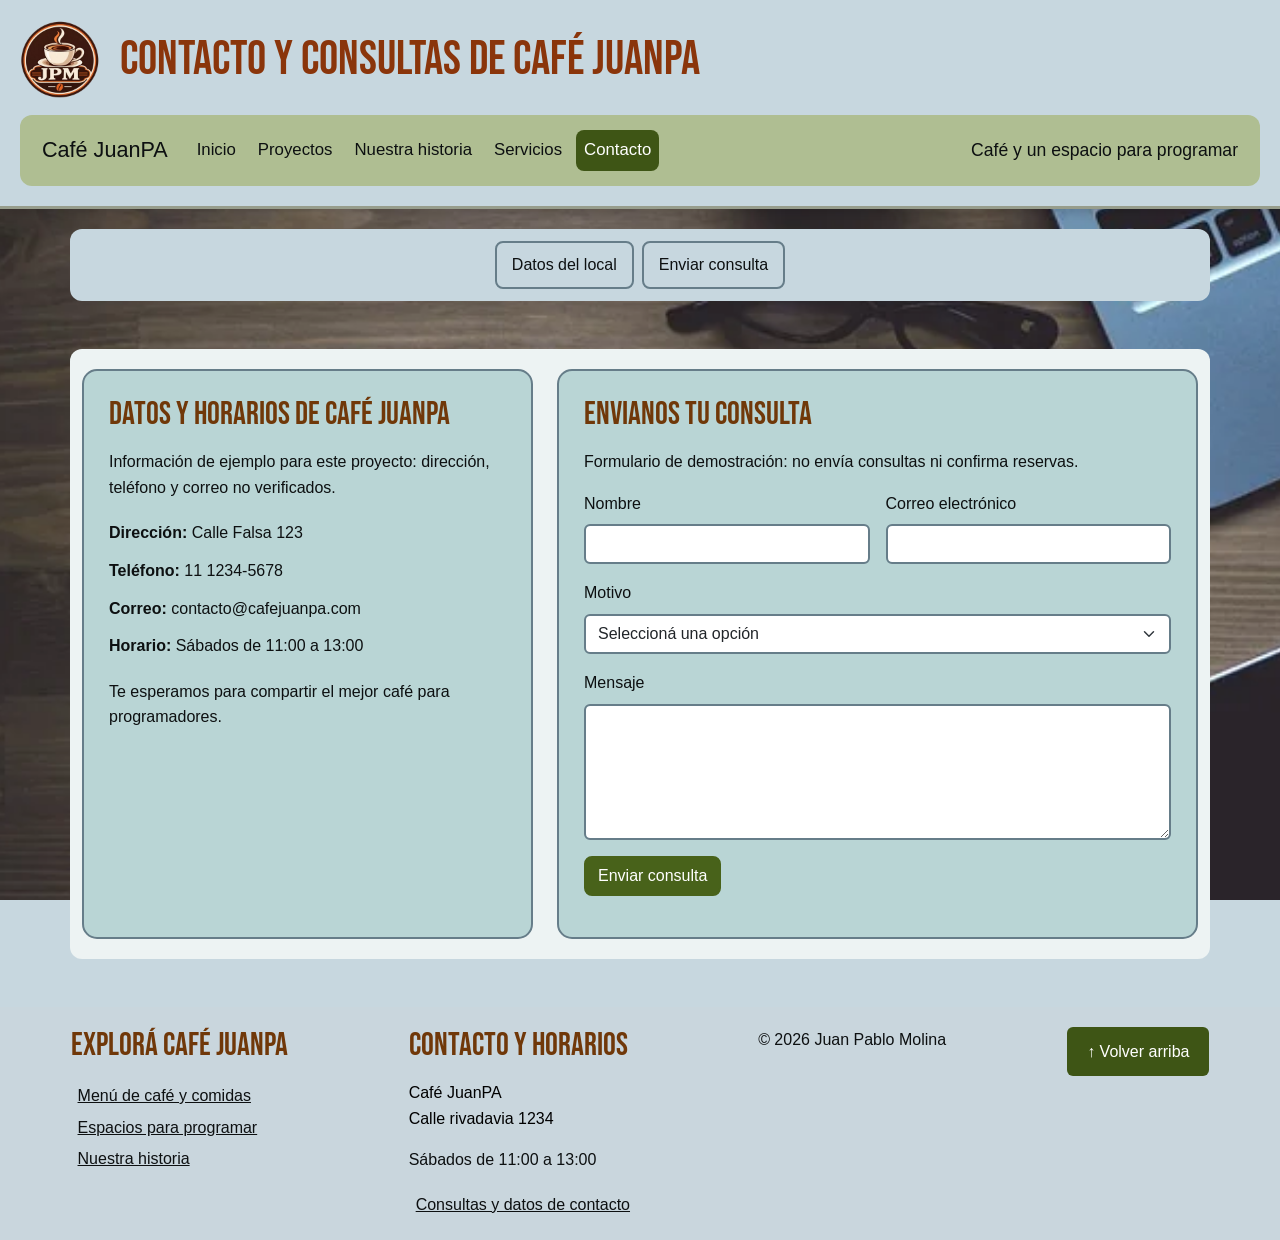
==== pages/contacto.html @ 5a0f6c13 "chore: guardar version original de Cafe JuanPA" ====
<!DOCTYPE html>
<html lang="es">

<head>
    <meta charset="UTF-8">
    <meta name="viewport" content="width=device-width, initial-scale=1.0">
    <meta name="description"
        content="Consultá la información de Café JuanPA y el formulario de contacto para consultas, reservas de grupos y propuestas. Datos de ejemplo del proyecto de cafetería.">
    <meta name="keywords"
        content="contacto Café JuanPA, consultas cafetería, reservas de grupos, propuestas para cafetería">
    <meta name="author" content="Juan Pablo Molina">
    <meta property="og:locale" content="es_AR">
    <meta property="og:type" content="website">
    <meta property="og:site_name" content="Café JuanPA">
    <meta property="og:title" content="Contacto y consultas sobre Café JuanPA">
    <meta property="og:description"
        content="Consultá la información de Café JuanPA y el formulario de contacto para consultas, reservas de grupos y propuestas. Datos de ejemplo del proyecto de cafetería.">
    <link rel="icon" type="image/webp" href="../imagenes/logo-cafe-juanpa.webp">
    <title>Contacto y consultas sobre Café JuanPA</title>

    <link rel="preconnect" href="https://fonts.googleapis.com">
    <link rel="preconnect" href="https://fonts.gstatic.com" crossorigin>
    <link href="https://fonts.googleapis.com/css2?family=Bebas+Neue&display=swap" rel="stylesheet">

    <link href="https://cdn.jsdelivr.net/npm/bootstrap@5.3.8/dist/css/bootstrap.min.css" rel="stylesheet"
        integrity="sha384-sRIl4kxILFvY47J16cr9ZwB07vP4J8+LH7qKQnuqkuIAvNWLzeN8tE5YBujZqJLB" crossorigin="anonymous">

    <link rel="stylesheet" href="https://cdn.jsdelivr.net/npm/aos@2.3.4/dist/aos.css">
    <link rel="stylesheet" href="../styles/style.css">
</head>

<body>
    <a class="salto-contenido" href="#contenido">Saltar al contenido</a>
    <header id="inicio" tabindex="-1">
        <div class="encabezado-logo">
            <a href="../index.html" class="logo" aria-label="Ir al inicio de Café JuanPA">
                <img src="../imagenes/logo-cafe-juanpa.webp" alt="Logo de Café JuanPA: taza de café e iniciales JPM"
                    width="240" height="240" decoding="async">
            </a>
            <h1>Contacto y consultas de Café JuanPA</h1>
        </div>

        <nav aria-label="Navegación principal" class="navbar navbar-expand-lg navbar-cafe">
            <div class="container-fluid">
                <a class="navbar-brand" href="../index.html">Café JuanPA</a>

                <button class="navbar-toggler" type="button" data-bs-toggle="collapse" data-bs-target="#navbarText"
                    aria-controls="navbarText" aria-expanded="false" aria-label="Abrir menú de navegación">
                    <span class="navbar-toggler-icon"></span>
                </button>

                <div class="collapse navbar-collapse" id="navbarText">
                    <ul class="navbar-nav me-auto mb-2 mb-lg-0">
                        <li class="nav-item">
                            <a class="nav-link" href="../index.html">Inicio</a>
                        </li>
                        <li class="nav-item">
                            <a class="nav-link" href="proyectos.html">Proyectos</a>
                        </li>
                        <li class="nav-item">
                            <a class="nav-link" href="sobre-mi.html">Nuestra historia</a>
                        </li>
                        <li class="nav-item">
                            <a class="nav-link" href="servicios.html">Servicios</a>
                        </li>
                        <li class="nav-item">
                            <a class="nav-link active" aria-current="page" href="contacto.html">Contacto</a>
                        </li>
                    </ul>

                    <span class="navbar-text">Café y un espacio para programar</span>
                </div>
            </div>
        </nav>
    </header>

    <nav class="anclas-secciones" aria-label="Secciones de esta página">
        <a class="enlace-ancla" href="#datos">Datos del local</a>
        <a class="enlace-ancla" href="#formulario">Enviar consulta</a>
    </nav>

    <main id="contenido" tabindex="-1" class="container my-5">
        <div class="row g-4">
            <section id="datos" class="col-12 col-lg-5" aria-labelledby="titulo-datos" data-aos="fade-up"
                data-aos-anchor-placement="top-bottom">
                <div class="datos-contacto h-100">
                    <h2 id="titulo-datos">Datos y horarios de Café JuanPA</h2>
                    <p>Información de ejemplo para este proyecto: dirección, teléfono y correo no verificados.</p>
                    <address>
                        <ul>
                            <li><strong>Dirección:</strong> Calle Falsa 123</li>
                            <li><strong>Teléfono:</strong> 11 1234-5678</li>
                            <li><strong>Correo:</strong> contacto@cafejuanpa.com</li>
                            <li><strong>Horario:</strong> Sábados de 11:00 a 13:00</li>
                        </ul>
                    </address>
                    <p>Te esperamos para compartir el mejor café para programadores.</p>
                </div>
            </section>

            <section id="formulario" class="col-12 col-lg-7" aria-labelledby="titulo-formulario" data-aos="fade-up"
                data-aos-anchor-placement="top-bottom">
                <div class="formulario-contacto">
                    <h2 id="titulo-formulario">Envianos tu consulta</h2>

                    <p id="aviso-formulario">Formulario de demostración: no envía consultas ni confirma reservas.</p>
                    <form class="row g-3" aria-describedby="aviso-formulario"
                        onsubmit="event.preventDefault(); document.getElementById('estado-consulta').textContent = 'Esta es una demostración. La consulta no se envió.';">
                        <div class="col-12 col-md-6">
                            <label for="nombre" class="form-label">Nombre</label>
                            <input type="text" class="form-control" id="nombre" name="nombre" autocomplete="name"
                                required>
                        </div>

                        <div class="col-12 col-md-6">
                            <label for="correo" class="form-label">Correo electrónico</label>
                            <input type="email" class="form-control" id="correo" name="correo" autocomplete="email"
                                required>
                        </div>

                        <div class="col-12">
                            <label for="motivo" class="form-label">Motivo</label>
                            <select class="form-select" id="motivo" name="motivo" required>
                                <option value="" selected disabled>Seleccioná una opción</option>
                                <option value="consulta">Consulta general</option>
                                <option value="reserva">Reserva</option>
                                <option value="propuesta">Propuesta</option>
                            </select>
                        </div>

                        <div class="col-12">
                            <label for="mensaje" class="form-label">Mensaje</label>
                            <textarea class="form-control" id="mensaje" name="mensaje" rows="5" required></textarea>
                        </div>

                        <div class="col-12">
                            <button type="submit" class="btn btn-cafe">Enviar consulta</button>
                        </div>
                    </form>
                    <p id="estado-consulta" role="status"></p>
                </div>
            </section>
        </div>
    </main>

    <footer id="pie-pagina">
        <section aria-labelledby="titulo-footer-explorar">
            <h2 id="titulo-footer-explorar">Explorá Café JuanPA</h2>
            <ul>
                <li><a href="servicios.html">Menú de café y comidas</a></li>
                <li><a href="proyectos.html">Espacios para programar</a></li>
                <li><a href="sobre-mi.html">Nuestra historia</a></li>
            </ul>
        </section>
        <section aria-labelledby="titulo-footer-contacto">
            <h2 id="titulo-footer-contacto">Contacto y horarios</h2>
            <address>
                Café JuanPA<br>
                Calle rivadavia 1234<br>
            </address>
            <p>Sábados de <time datetime="11:00">11:00</time> a <time datetime="13:00">13:00</time></p>
            <a href="contacto.html">Consultas y datos de contacto</a>
        </section>
        <div>
            <p>&copy; 2026 Juan Pablo Molina</p>

        </div>
        <a class="volver-arriba" href="#inicio">↑ Volver arriba</a>
    </footer>

    <script src="https://cdn.jsdelivr.net/npm/bootstrap@5.3.8/dist/js/bootstrap.bundle.min.js"
        integrity="sha384-FKyoEForCGlyvwx9Hj09JcYn3nv7wiPVlz7YYwJrWVcXK/BmnVDxM+D2scQbITxI"
        crossorigin="anonymous"></script>
    <!-- AOS: animaciones al entrar en pantalla, una sola vez. -->
    <script src="https://cdn.jsdelivr.net/npm/aos@2.3.4/dist/aos.js"></script>
    <script>
        const movimientoReducido = window.matchMedia("(prefers-reduced-motion: reduce)").matches;

        if (window.AOS && !movimientoReducido) {
            AOS.init({
                duration: 650,
                easing: "ease-out-cubic",
                offset: 60,
                once: true,
                anchorPlacement: "top-bottom"
            });
            document.documentElement.classList.add("aos-activo");
        }
    </script>
</body>

</html>
---- styles/style.css ----
@charset "UTF-8";
* {
  margin: 0;
  padding: 0;
  box-sizing: border-box;
}

footer a, .btn-cafe, .tarjeta-comentario, .titulo-comentario::after, .tarjeta-producto, .card-simple, .carousel-control-prev,
.carousel-control-next, .navbar-cafe .navbar-brand,
.navbar-cafe .nav-link,
.navbar-cafe .navbar-text,
.navbar-cafe .navbar-toggler, .anclas-secciones .enlace-ancla, .logo img {
  transition: color 0.3s ease, background-color 0.3s ease, border-color 0.3s ease, transform 0.3s ease, box-shadow 0.3s ease, filter 0.3s ease;
}

footer a:focus, .btn-cafe:focus, .tarjeta-comentario:focus, .card-simple:focus, .carousel-control-prev:focus,
.carousel-control-next:focus, .navbar-cafe .navbar-brand:focus,
.navbar-cafe .nav-link:focus, .navbar-cafe .navbar-toggler:focus, .anclas-secciones .enlace-ancla:focus-visible, .logo:focus-visible, .salto-contenido:focus, a:focus-visible, button:focus-visible, input:focus-visible, select:focus-visible, textarea:focus-visible {
  outline: var(--foco-grosor, 3px) solid var(--foco-color, #3f5514);
  outline-offset: var(--foco-separacion, 3px);
}

html {
  scroll-behavior: smooth;
}

body {
  font-family: Arial, Helvetica, sans-serif;
  color: #0d1011;
  line-height: 1.6;
  background-color: #c7d7df;
  font-weight: 400;
  background-image: url("../imagenes/escritorio-cafe-programacion.webp");
  background-size: cover;
  background-position: center;
  background-repeat: no-repeat;
  background-attachment: fixed;
  overflow-wrap: break-word;
}

img {
  max-width: 100%;
  height: auto;
}

[id] {
  scroll-margin-top: 40px;
}

main:focus,
header:focus {
  outline: none;
}

.salto-contenido {
  position: fixed;
  top: 8px;
  left: 8px;
  z-index: 1100;
  max-width: calc(100% - 16px);
  padding: 12px 20px;
  color: #ffffff;
  background-color: #3f5514;
  border-radius: 8px;
  transform: translateY(calc(-100% - 20px));
}
.salto-contenido:focus {
  color: #ffffff;
  --foco-color: #3f5514;
  --foco-grosor: 3px;
  --foco-separacion: 2px;
  transform: translateY(0);
}

ul {
  list-style: none;
}

li {
  font-size: 1rem;
}

p {
  color: #0d1011;
  font-size: 1rem;
  font-weight: 400;
}

html:not(.aos-activo) [data-aos],
[data-aos]:focus-within {
  opacity: 1 !important;
  transform: none !important;
}

html.aos-activo [data-aos=fade-up] {
  transform: translate3d(0, 18px, 0);
}
html.aos-activo [data-aos=fade-up].aos-animate {
  transform: none;
}

address {
  font-style: normal;
}

main a:not(.btn) {
  color: #3f5514;
  text-underline-offset: 3px;
}

a:focus-visible, button:focus-visible, input:focus-visible, select:focus-visible, textarea:focus-visible {
  --foco-color: #3f5514;
  --foco-grosor: 3px;
  --foco-separacion: 3px;
}

h1 {
  color: #8a350b;
  font-size: 2rem;
  font-weight: 500;
  text-align: center;
  line-height: 1.15;
  text-wrap: balance;
  overflow-wrap: anywhere;
}

h2 {
  color: #703809;
  font-size: 1.5rem;
  font-weight: 400;
  line-height: 1.2;
  text-wrap: balance;
  margin-bottom: 15px;
  overflow-wrap: anywhere;
}

h3 {
  color: #0d1011;
  font-size: 1.25rem;
  font-weight: 400;
}

h1, h2, h3 {
  font-family: "Bebas Neue", sans-serif;
}

.encabezado-logo {
  display: flex;
  align-items: center;
  width: 100%;
  min-width: 0;
  gap: 12px;
}
.encabezado-logo h1 {
  min-width: 0;
  margin: 0;
}

.logo {
  display: inline-block;
  flex: 0 0 auto;
  border-radius: 8px;
}
.logo img {
  width: 64px;
  height: 64px;
  object-fit: contain;
  display: block;
  animation: entrada-logo 700ms ease-out;
}
.logo:hover img, .logo:focus-visible img {
  transform: rotate(-5deg) scale(1.05);
  filter: drop-shadow(0 3px 5px rgba(0, 0, 0, 0.2));
}
.logo:focus-visible {
  --foco-color: #3f5514;
  --foco-grosor: 3px;
  --foco-separacion: 3px;
}

@keyframes entrada-logo {
  from {
    opacity: 0;
    transform: translateY(12px) rotate(-8deg) scale(0.94);
  }
  to {
    opacity: 1;
    transform: translateY(0) rotate(0) scale(1);
  }
}
header {
  background-color: #c7d7df;
  display: flex;
  flex-direction: column;
  justify-content: center;
  align-items: center;
  gap: 15px;
  padding: clamp(12px, 3vw, 20px);
  min-width: 0;
  text-align: center;
  border-bottom: 3px solid #979d8c;
  box-shadow: 0 4px 10px rgba(0, 0, 0, 0.15);
}

.navbar-cafe {
  display: flex;
  flex-direction: column;
  align-items: center;
  gap: 15px;
  width: 100%;
  min-width: 0;
  padding: 12px;
  background-color: #afbe92;
  border-radius: 12px;
}
.navbar-cafe a {
  color: #0d1011;
  text-decoration: none;
  font-size: 1rem;
}
.navbar-cafe .container-fluid {
  padding-inline: 0;
  gap: 8px;
  min-width: 0;
}
.navbar-cafe .navbar-collapse,
.navbar-cafe .navbar-nav {
  min-width: 0;
  flex-wrap: wrap;
}
.navbar-cafe .navbar-brand,
.navbar-cafe .nav-link,
.navbar-cafe .navbar-text {
  color: #0d1011;
}
.navbar-cafe .navbar-brand,
.navbar-cafe .nav-link,
.navbar-cafe .navbar-text,
.navbar-cafe .navbar-toggler {
  border-radius: 8px;
}
.navbar-cafe .navbar-brand {
  padding: 6px 10px;
  font-size: 1.35rem;
  margin-right: 0;
  white-space: normal;
  overflow-wrap: anywhere;
}
.navbar-cafe .nav-link {
  margin: 3px;
  padding: 7px 11px;
  font-size: 1.05rem;
}
.navbar-cafe .nav-link:hover {
  text-decoration: underline;
}
.navbar-cafe .nav-link.active {
  color: #ffffff;
  background-color: #3e5515;
}
.navbar-cafe .navbar-text {
  display: inline-block;
  padding: 6px 10px;
  font-size: 1.1rem;
  max-width: 100%;
  overflow-wrap: anywhere;
}
.navbar-cafe .navbar-brand:hover,
.navbar-cafe .nav-link:hover,
.navbar-cafe .navbar-text:hover {
  color: #ffffff;
  background-color: #48621a;
}
.navbar-cafe .navbar-brand:focus,
.navbar-cafe .nav-link:focus {
  color: #ffffff;
  background-color: #48621a;
  --foco-color: #3f5514;
  --foco-grosor: 3px;
  --foco-separacion: 3px;
  box-shadow: 0 0 0 3px rgba(72, 98, 26, 0.4);
}
.navbar-cafe .navbar-brand:active,
.navbar-cafe .nav-link:active {
  color: #ffffff;
  background-color: #3f5514;
  transform: scale(0.95);
}
.navbar-cafe .navbar-toggler {
  flex-shrink: 0;
  border: 2px solid #0d1011;
}
.navbar-cafe .navbar-toggler:hover {
  background-color: #48621a;
  border-color: #ffffff;
}
.navbar-cafe .navbar-toggler:focus {
  --foco-color: #3f5514;
  --foco-grosor: 3px;
  --foco-separacion: 3px;
  box-shadow: 0 0 0 3px rgba(72, 98, 26, 0.45);
}
.navbar-cafe .navbar-toggler:active {
  background-color: #3f5514;
  transform: scale(0.94);
}

.anclas-secciones {
  display: flex;
  flex-wrap: wrap;
  justify-content: center;
  gap: 8px;
  width: 100%;
  min-width: 0;
  max-width: 1140px;
  margin: 20px auto;
  padding: 12px;
  background: #c7d7df;
  border-radius: 12px;
}
.anclas-secciones .enlace-ancla {
  display: inline-flex;
  align-items: center;
  justify-content: center;
  min-height: 48px;
  max-width: 100%;
  padding: 8px 15px;
  color: #0d1011;
  background-color: #c7d7df;
  border: 2px solid #667d89;
  border-radius: 8px;
  text-align: center;
  text-decoration: none;
  overflow-wrap: anywhere;
}
.anclas-secciones .enlace-ancla:hover, .anclas-secciones .enlace-ancla:focus-visible {
  color: #ffffff;
  background-color: #3e5515;
  border-color: #3e5515;
}
.anclas-secciones .enlace-ancla:focus-visible {
  --foco-color: #3f5514;
  --foco-grosor: 3px;
  --foco-separacion: 3px;
}

main {
  color: #0d1011;
  background-color: #edf3f3;
  border-radius: 12px;
  padding: clamp(12px, 3vw, 20px);
  min-width: 0;
}
main .row > *,
main section,
main article {
  min-width: 0;
}

.grid-principal {
  display: grid;
  grid-template-columns: minmax(0, 1fr);
  grid-template-areas: "galeria" "productos" "comentarios" "pagos";
  gap: 20px;
  width: 100%;
  max-width: 1140px;
  margin-inline: auto;
}

.galeria-cafe {
  grid-area: galeria;
  padding: clamp(8px, 2vw, 20px);
  text-align: center;
}

.productos {
  grid-area: productos;
  display: flex;
  flex-direction: column;
  gap: 20px;
  padding: clamp(8px, 2vw, 20px);
}

.comentarios {
  grid-area: comentarios;
  padding: clamp(8px, 2vw, 20px);
}

.pagos {
  grid-area: pagos;
  display: flex;
  flex-direction: column;
  gap: 15px;
  padding: clamp(8px, 2vw, 20px);
}

.proyectos {
  padding: clamp(8px, 2vw, 20px);
  margin-bottom: 30px;
}

.contenedor-proyectos {
  display: grid;
  grid-template-columns: minmax(0, 1fr);
  gap: 20px;
  margin-top: 20px;
}
.contenedor-proyectos article {
  padding: 20px;
}

.intro-pagina {
  max-width: 700px;
  margin: 0 auto 20px;
  color: #0d1011;
  text-align: center;
}

#galeriaCafeJuanpa {
  width: min(100%, 760px);
  margin: 0 auto;
}
#galeriaCafeJuanpa .carousel-inner {
  width: 100%;
  overflow: hidden;
  border-radius: 16px;
  box-shadow: 0 10px 25px rgba(0, 0, 0, 0.3);
}
#galeriaCafeJuanpa .carousel-item img {
  display: block;
  width: 100%;
  aspect-ratio: 16/9;
  object-fit: cover;
  object-position: center;
}

.carousel-control-prev,
.carousel-control-next {
  opacity: 1;
}
.carousel-control-prev:hover,
.carousel-control-next:hover {
  background-color: rgba(72, 98, 26, 0.45);
}
.carousel-control-prev:focus,
.carousel-control-next:focus {
  --foco-color: #48621a;
  --foco-grosor: 3px;
  --foco-separacion: -5px;
}
.carousel-control-prev:active,
.carousel-control-next:active {
  background-color: rgba(63, 85, 20, 0.75);
  transform: scale(0.95);
}

.carousel-control-prev-icon, .carousel-control-next-icon {
  background-color: #3f5514;
  border-radius: 50%;
  padding: 20px;
  background-size: 60%;
}

.contenido-pagina,
.datos-contacto,
.formulario-contacto, .tarjeta-comentario, .tarjeta-producto, .card-simple {
  min-width: 0;
  border: 2px solid #667d89;
  border-radius: 15px;
}

.tarjetas-comentarios {
  display: grid;
  grid-template-columns: minmax(0, 1fr);
  gap: 20px;
  margin-top: 15px;
}
.tarjetas-comentarios article {
  padding: 20px;
}

.tarjeta-comentario {
  cursor: default;
  background-color: #b9d5d5;
}
.tarjeta-comentario p {
  color: #0d1011;
}
.tarjeta-comentario:hover {
  border-color: #48621a;
  transform: translateY(-6px);
  box-shadow: 0 10px 20px rgba(0, 0, 0, 0.3);
}
.tarjeta-comentario:focus {
  border-color: #48621a;
  --foco-color: #3f5514;
  --foco-grosor: 4px;
  --foco-separacion: 4px;
  transform: translateY(-4px);
}
.tarjeta-comentario:active {
  background-color: #adca9a;
  transform: scale(0.97);
  box-shadow: none;
}
.tarjeta-comentario:hover .titulo-comentario::after, .tarjeta-comentario:focus .titulo-comentario::after {
  transform: scale(1.12);
  filter: drop-shadow(0 3px 3px rgba(0, 0, 0, 0.35));
}
.tarjeta-comentario:active .titulo-comentario::after {
  transform: scale(0.9);
}

.titulo-comentario::after {
  content: " ⭐⭐⭐⭐⭐";
  display: inline-block;
  margin-left: 8px;
  font-size: 1rem;
}

.texto-comentario::first-line {
  color: #3e5515;
  font-weight: 600;
}

.tarjeta-producto {
  background-color: #b9d5d5;
  padding: 20px;
}
.tarjeta-producto p {
  color: #0d1011;
}

.card-simple {
  background-color: #b9d5d5;
}
.card-simple p,
.card-simple li {
  color: #0d1011;
}
.card-simple:hover, .card-simple:focus {
  border-color: #48621a;
  transform: translateY(-5px);
  box-shadow: 0 10px 20px rgba(0, 0, 0, 0.25);
}
.card-simple:focus {
  --foco-color: #3f5514;
  --foco-grosor: 3px;
  --foco-separacion: 3px;
}

.btn-cafe {
  color: #ffffff;
  background-color: #48621a;
  border: 2px solid #48621a;
  border-radius: 8px;
}
.btn-cafe:hover {
  color: #ffffff;
  background-color: #3e5515;
  border-color: #3e5515;
  transform: translateY(-2px);
}
.btn-cafe:focus {
  color: #ffffff;
  background-color: #48621a;
  --foco-color: #48621a;
  --foco-grosor: 3px;
  --foco-separacion: 3px;
  box-shadow: 0 0 0 4px rgba(72, 98, 26, 0.35);
}
.btn-cafe:active {
  color: #ffffff;
  background-color: #3f5514;
  border-color: #3f5514;
  transform: scale(0.96);
}

.lista-menu {
  display: grid;
  gap: 12px;
  padding: 0;
  margin-top: 20px;
}
.lista-menu li {
  display: flex;
  flex-wrap: wrap;
  justify-content: space-between;
  gap: 8px 15px;
  padding-bottom: 8px;
  border-bottom: 1px solid rgba(13, 16, 17, 0.25);
}
.lista-menu li span {
  min-width: 0;
  overflow-wrap: anywhere;
}
.lista-menu li strong {
  margin-left: auto;
  white-space: nowrap;
}

.datos-contacto ul {
  display: grid;
  gap: 12px;
  padding: 0;
  margin: 20px 0;
}

.accordion-simple {
  max-width: 850px;
  margin: 0 auto;
}
.accordion-simple .accordion-button:not(.collapsed) {
  color: #ffffff;
  background-color: #48621a;
}
.accordion-simple .accordion-button:focus {
  border-color: #48621a;
  box-shadow: 0 0 0 4px rgba(72, 98, 26, 0.35);
}

.contenido-pagina,
.datos-contacto,
.formulario-contacto {
  padding: clamp(12px, 3vw, 25px);
  background-color: #b9d5d5;
}

.datos-contacto {
  overflow-wrap: anywhere;
}

.contenido-pagina p,
.datos-contacto p,
.datos-contacto li,
.formulario-contacto label {
  color: #0d1011;
}

.imagen-historia {
  display: block;
  width: 100%;
  border-radius: 12px;
}

.formulario-contacto .form-control,
.formulario-contacto .form-select {
  min-width: 0;
  max-width: 100%;
  border: 2px solid #667d89;
}
.formulario-contacto .form-control:focus,
.formulario-contacto .form-select:focus {
  border-color: #48621a;
  box-shadow: 0 0 0 4px rgba(72, 98, 26, 0.35);
}

footer {
  background-color: #c9d6dd;
  color: #000000;
  text-align: center;
  display: flex;
  flex-direction: column;
  align-items: center;
  gap: 20px;
  padding: 20px;
}
footer > div, footer > section {
  min-width: 0;
  max-width: 100%;
  overflow-wrap: anywhere;
}
footer ul {
  padding-left: 0;
}
footer a {
  display: inline-block;
  padding: 3px 7px;
  color: #0d1011;
  border-radius: 6px;
}
footer a:hover {
  color: #ffffff;
  background-color: #48621a;
}
footer a:focus {
  color: #ffffff;
  background-color: #48621a;
  --foco-color: #3f5514;
  --foco-grosor: 3px;
  --foco-separacion: 2px;
}
footer a:active {
  background-color: #3f5514;
  transform: scale(0.94);
}
footer .volver-arriba {
  padding: 12px 20px;
  color: #ffffff;
  background-color: #3e5515;
  text-decoration: none;
  text-align: center;
}

@media (min-width: 768px) {
  .encabezado-logo {
    gap: 20px;
  }
  .logo img {
    width: 80px;
    height: 80px;
  }
  header {
    flex-direction: row;
    justify-content: space-between;
    text-align: left;
    flex-wrap: wrap;
  }
  .navbar-cafe {
    flex-direction: row;
    gap: 20px;
  }
  .productos, .pagos {
    flex-direction: row;
    flex-wrap: wrap;
    justify-content: space-between;
    align-items: center;
  }
  .contenedor-proyectos, .tarjetas-comentarios {
    grid-template-columns: repeat(2, minmax(0, 1fr));
  }
  footer {
    flex-direction: row;
    justify-content: space-around;
    align-items: flex-start;
    text-align: left;
    flex-wrap: wrap;
  }
}
@media (min-width: 1024px) {
  h1 {
    font-size: 3rem;
  }
  h2 {
    font-size: 2rem;
  }
  h3 {
    font-size: 1.5rem;
  }
  .grid-principal {
    gap: 40px;
  }
  .contenedor-proyectos {
    grid-template-columns: repeat(3, minmax(0, 1fr));
  }
}
@media (prefers-reduced-motion: reduce) {
  html {
    scroll-behavior: auto;
  }
  *,
  *::before,
  *::after {
    animation-duration: 0.01ms !important;
    animation-iteration-count: 1 !important;
    transition-duration: 0.01ms !important;
    scroll-behavior: auto !important;
  }
  .logo img,
  [data-aos] {
    animation: none !important;
    transition: none !important;
    transform: none !important;
    opacity: 1 !important;
  }
}
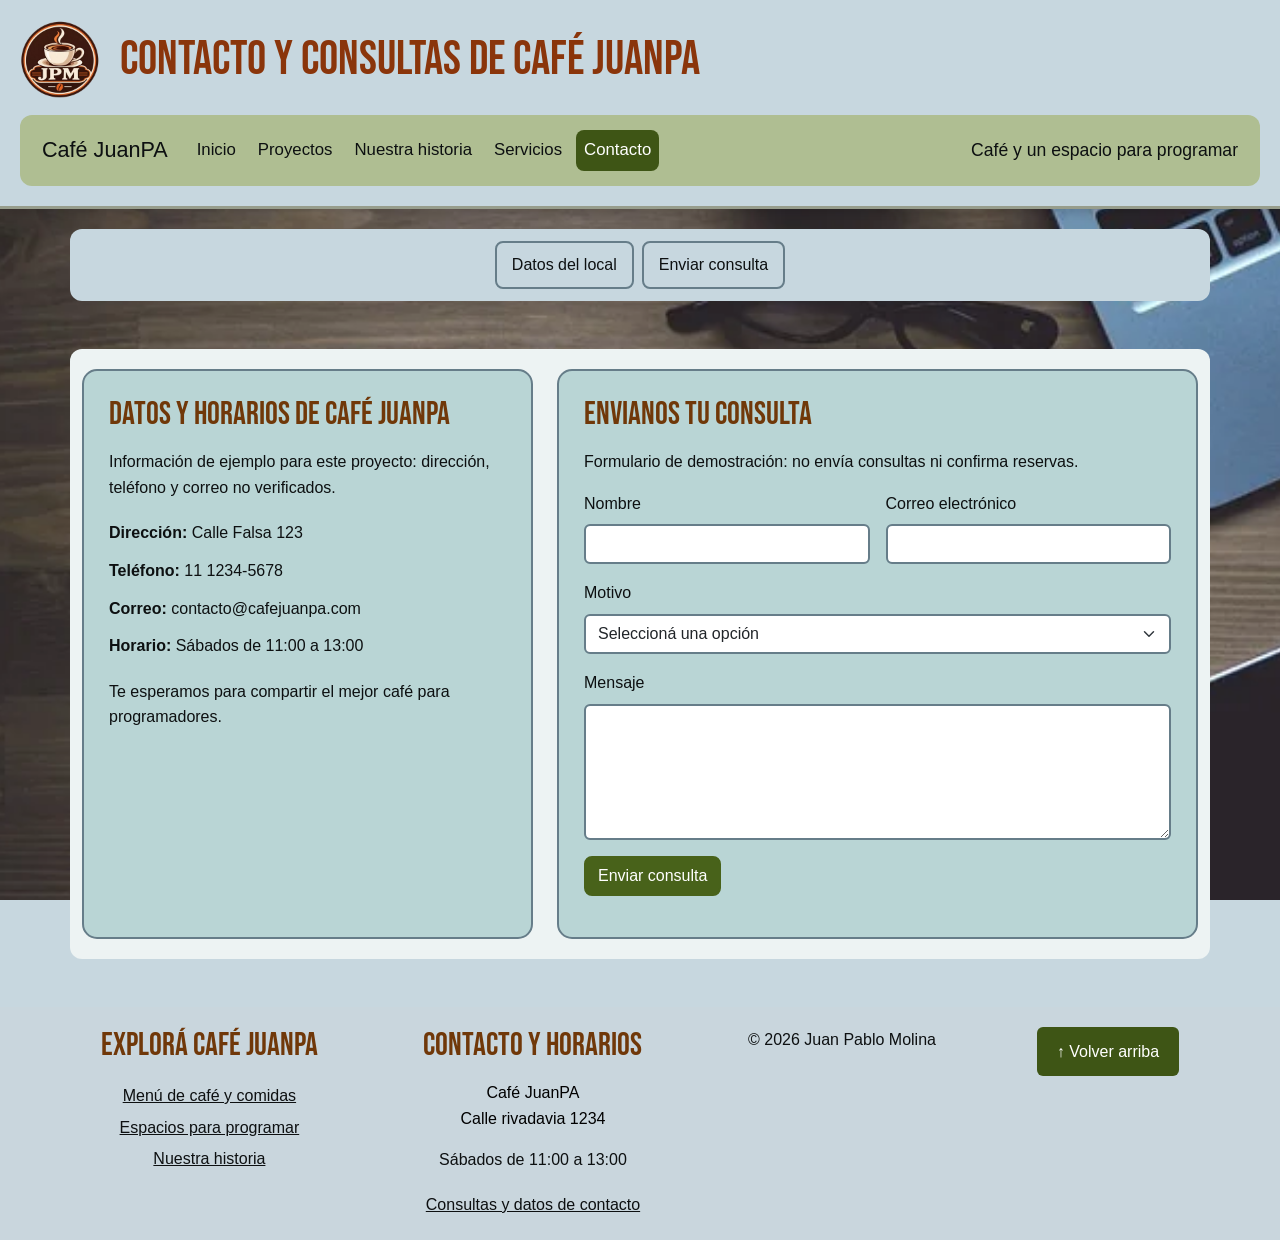
==== commit be12251c: "fix: centrar el footer en todas las pantallas y organizar imagenes en assets" ====
--- a/pages/contacto.html
+++ b/pages/contacto.html
@@ -15,7 +15,7 @@
     <meta property="og:title" content="Contacto y consultas sobre Café JuanPA">
     <meta property="og:description"
         content="Consultá la información de Café JuanPA y el formulario de contacto para consultas, reservas de grupos y propuestas. Datos de ejemplo del proyecto de cafetería.">
-    <link rel="icon" type="image/webp" href="../imagenes/logo-cafe-juanpa.webp">
+    <link rel="icon" type="image/webp" href="../assets/logo-cafe-juanpa.webp">
     <title>Contacto y consultas sobre Café JuanPA</title>
 
     <link rel="preconnect" href="https://fonts.googleapis.com">
@@ -34,7 +34,7 @@
     <header id="inicio" tabindex="-1">
         <div class="encabezado-logo">
             <a href="../index.html" class="logo" aria-label="Ir al inicio de Café JuanPA">
-                <img src="../imagenes/logo-cafe-juanpa.webp" alt="Logo de Café JuanPA: taza de café e iniciales JPM"
+                <img src="../assets/logo-cafe-juanpa.webp" alt="Logo de Café JuanPA: taza de café e iniciales JPM"
                     width="240" height="240" decoding="async">
             </a>
             <h1>Contacto y consultas de Café JuanPA</h1>
--- a/styles/style.css
+++ b/styles/style.css
@@ -30,7 +30,7 @@
   line-height: 1.6;
   background-color: #c7d7df;
   font-weight: 400;
-  background-image: url("../imagenes/escritorio-cafe-programacion.webp");
+  background-image: url("../assets/escritorio-cafe-programacion.webp");
   background-size: cover;
   background-position: center;
   background-repeat: no-repeat;
@@ -731,9 +731,9 @@
   }
   footer {
     flex-direction: row;
-    justify-content: space-around;
+    justify-content: space-evenly;
     align-items: flex-start;
-    text-align: left;
+    text-align: center;
     flex-wrap: wrap;
   }
 }
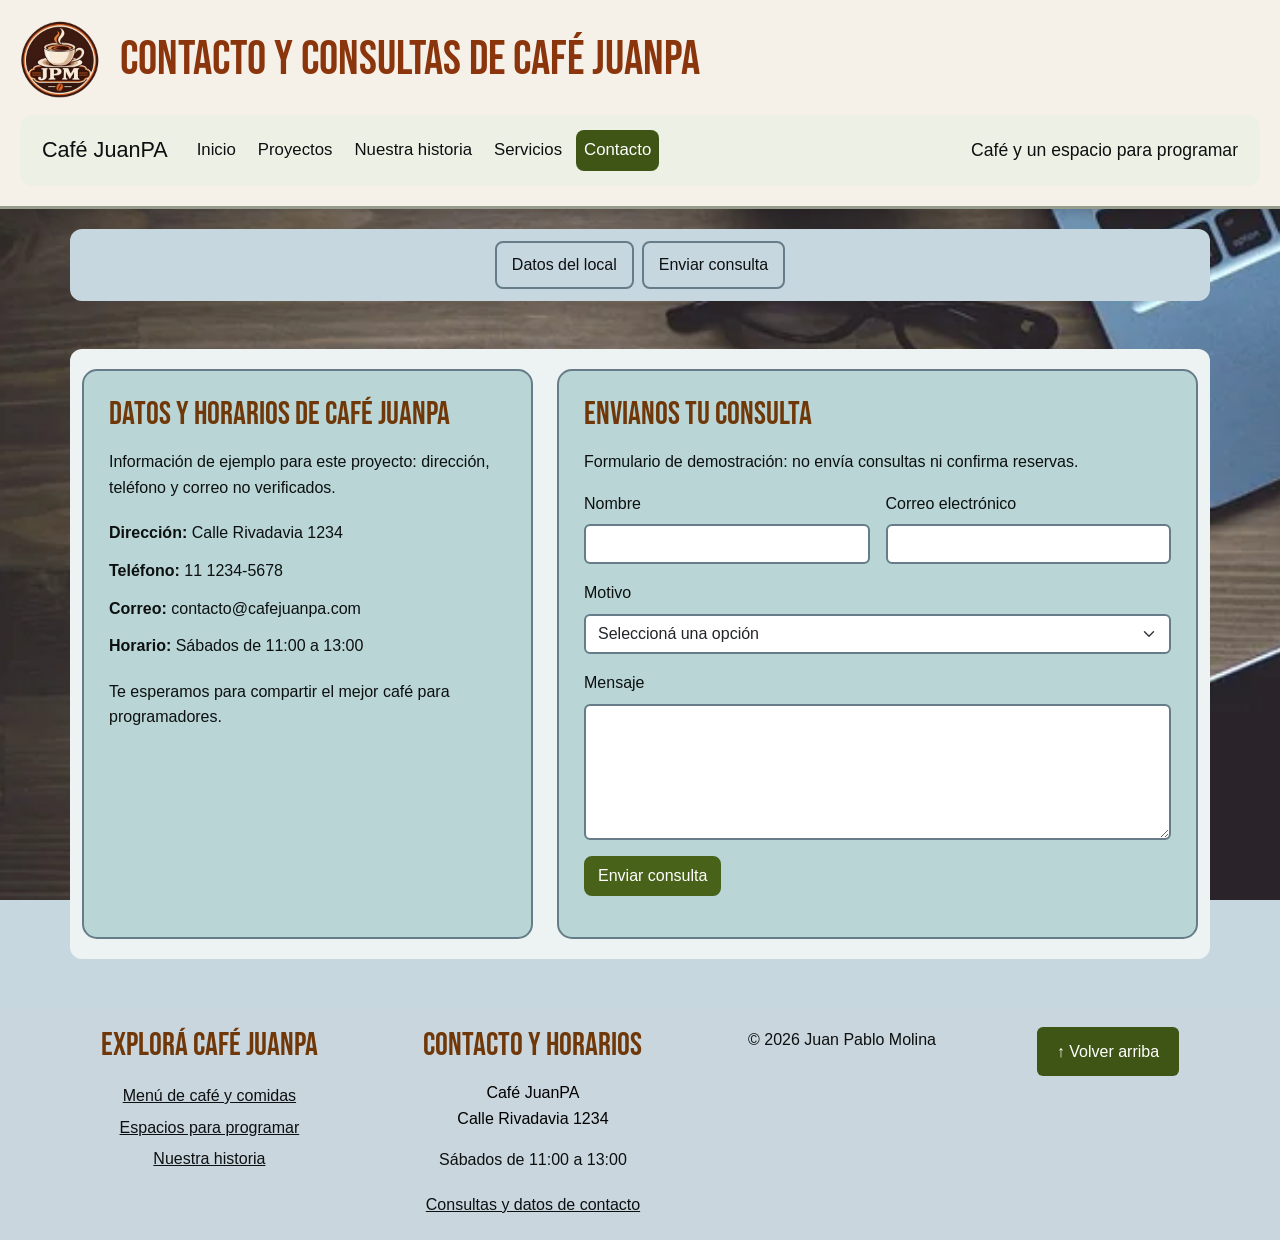
==== commit dc709155: "fix: unificar la direccion como Calle Rivadavia 1234" ====
--- a/pages/contacto.html
+++ b/pages/contacto.html
@@ -88,7 +88,7 @@
                     <p>Información de ejemplo para este proyecto: dirección, teléfono y correo no verificados.</p>
                     <address>
                         <ul>
-                            <li><strong>Dirección:</strong> Calle Falsa 123</li>
+                            <li><strong>Dirección:</strong> Calle Rivadavia 1234</li>
                             <li><strong>Teléfono:</strong> 11 1234-5678</li>
                             <li><strong>Correo:</strong> contacto@cafejuanpa.com</li>
                             <li><strong>Horario:</strong> Sábados de 11:00 a 13:00</li>
@@ -156,7 +156,7 @@
             <h2 id="titulo-footer-contacto">Contacto y horarios</h2>
             <address>
                 Café JuanPA<br>
-                Calle rivadavia 1234<br>
+                Calle Rivadavia 1234<br>
             </address>
             <p>Sábados de <time datetime="11:00">11:00</time> a <time datetime="13:00">13:00</time></p>
             <a href="contacto.html">Consultas y datos de contacto</a>
--- a/styles/style.css
+++ b/styles/style.css
@@ -43,6 +43,12 @@
   height: auto;
 }
 
+::selection {
+  color: #322619;
+  background-color: #f6e3bc;
+  text-shadow: none;
+}
+
 [id] {
   scroll-margin-top: 40px;
 }
@@ -189,7 +195,7 @@
   }
 }
 header {
-  background-color: #c7d7df;
+  background-color: #f5f0e8;
   display: flex;
   flex-direction: column;
   justify-content: center;
@@ -210,7 +216,7 @@
   width: 100%;
   min-width: 0;
   padding: 12px;
-  background-color: #afbe92;
+  background-color: #edf1e5;
   border-radius: 12px;
 }
 .navbar-cafe a {
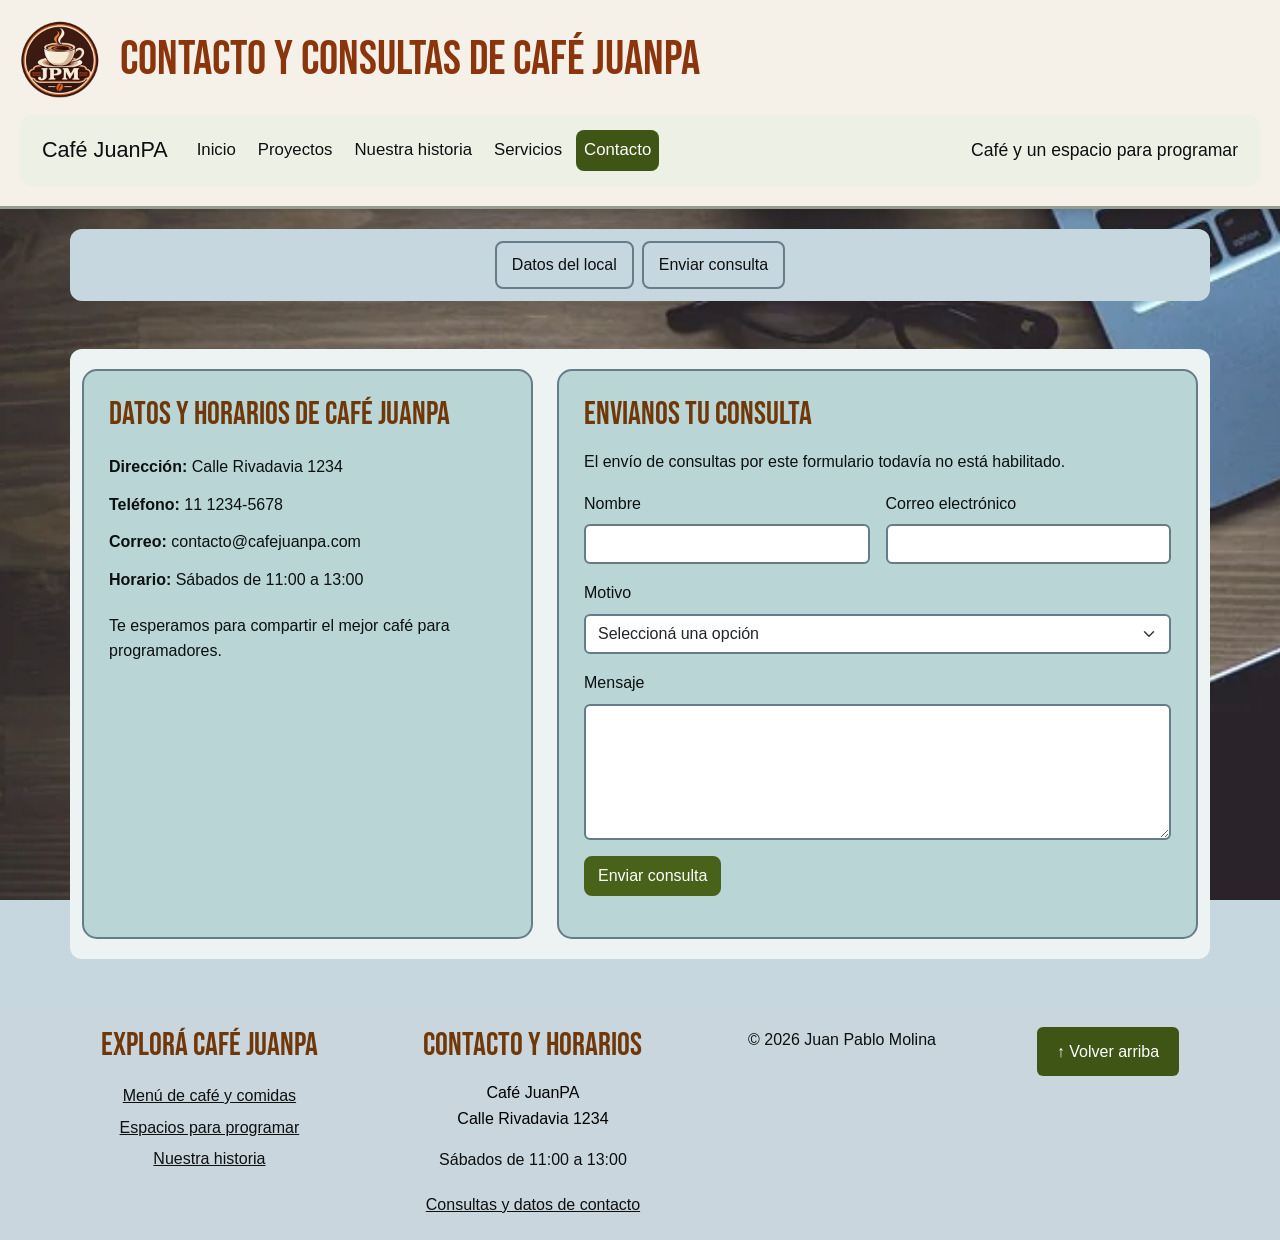
==== commit 9e6003e2: "fix: quitar referencias a ejemplo y demostracion en Contacto" ====
--- a/pages/contacto.html
+++ b/pages/contacto.html
@@ -5,7 +5,7 @@
     <meta charset="UTF-8">
     <meta name="viewport" content="width=device-width, initial-scale=1.0">
     <meta name="description"
-        content="Consultá la información de Café JuanPA y el formulario de contacto para consultas, reservas de grupos y propuestas. Datos de ejemplo del proyecto de cafetería.">
+        content="Conocé la dirección y los horarios de Café JuanPA. Encontrá nuestros datos de contacto y el formulario para consultas, reservas de grupos y propuestas.">
     <meta name="keywords"
         content="contacto Café JuanPA, consultas cafetería, reservas de grupos, propuestas para cafetería">
     <meta name="author" content="Juan Pablo Molina">
@@ -14,7 +14,7 @@
     <meta property="og:site_name" content="Café JuanPA">
     <meta property="og:title" content="Contacto y consultas sobre Café JuanPA">
     <meta property="og:description"
-        content="Consultá la información de Café JuanPA y el formulario de contacto para consultas, reservas de grupos y propuestas. Datos de ejemplo del proyecto de cafetería.">
+        content="Conocé la dirección y los horarios de Café JuanPA. Encontrá nuestros datos de contacto y el formulario para consultas, reservas de grupos y propuestas.">
     <link rel="icon" type="image/webp" href="../assets/logo-cafe-juanpa.webp">
     <title>Contacto y consultas sobre Café JuanPA</title>
 
@@ -85,7 +85,6 @@
                 data-aos-anchor-placement="top-bottom">
                 <div class="datos-contacto h-100">
                     <h2 id="titulo-datos">Datos y horarios de Café JuanPA</h2>
-                    <p>Información de ejemplo para este proyecto: dirección, teléfono y correo no verificados.</p>
                     <address>
                         <ul>
                             <li><strong>Dirección:</strong> Calle Rivadavia 1234</li>
@@ -103,9 +102,9 @@
                 <div class="formulario-contacto">
                     <h2 id="titulo-formulario">Envianos tu consulta</h2>
 
-                    <p id="aviso-formulario">Formulario de demostración: no envía consultas ni confirma reservas.</p>
+                    <p id="aviso-formulario">El envío de consultas por este formulario todavía no está habilitado.</p>
                     <form class="row g-3" aria-describedby="aviso-formulario"
-                        onsubmit="event.preventDefault(); document.getElementById('estado-consulta').textContent = 'Esta es una demostración. La consulta no se envió.';">
+                        onsubmit="event.preventDefault(); document.getElementById('estado-consulta').textContent = 'El envío todavía no está habilitado. Tu consulta no se envió.';">
                         <div class="col-12 col-md-6">
                             <label for="nombre" class="form-label">Nombre</label>
                             <input type="text" class="form-control" id="nombre" name="nombre" autocomplete="name"
